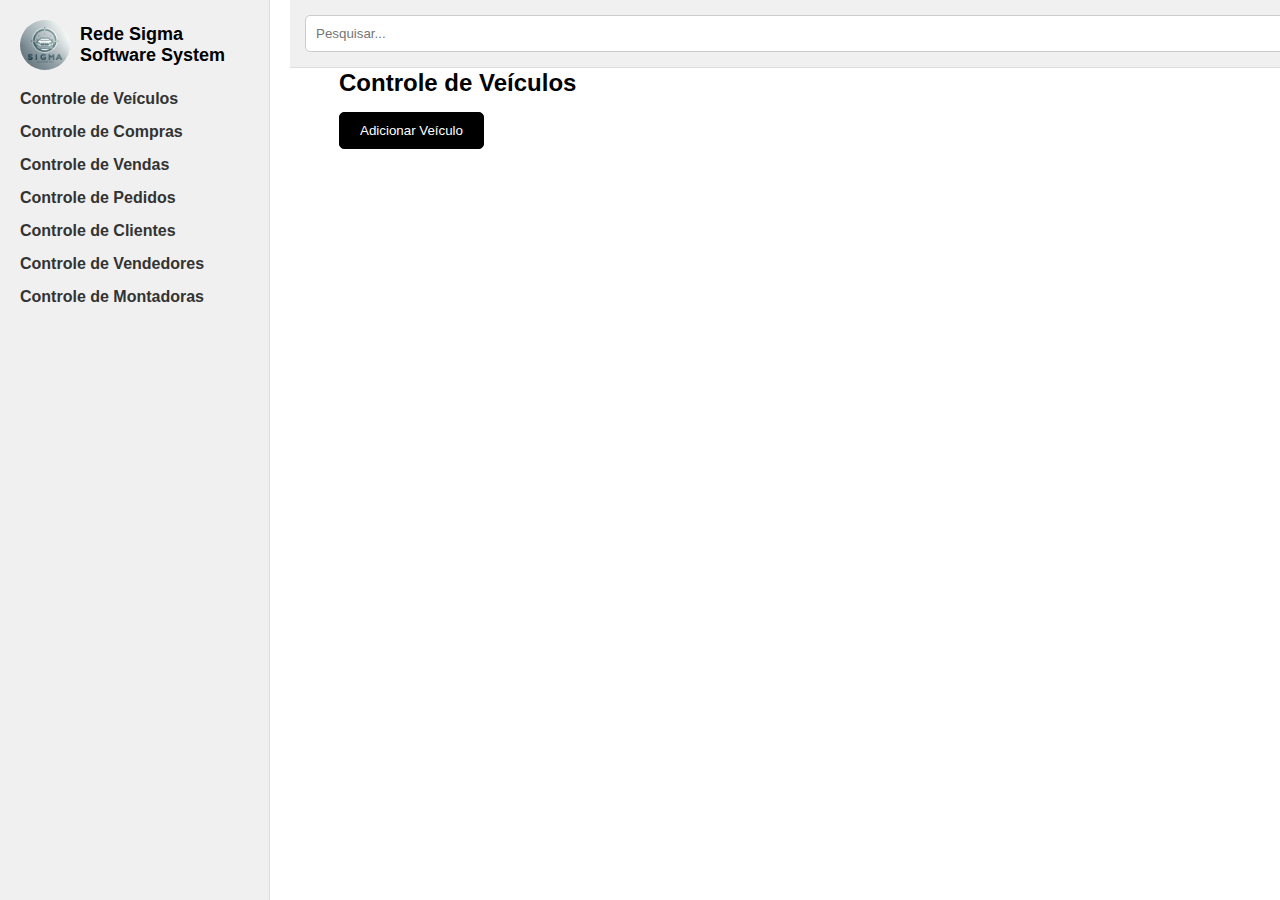
==== index.html @ d0e2ea7e "Add files via upload" ====
<!DOCTYPE html>
<html lang="pt-BR">
<head>
    <meta charset="UTF-8">
    <meta name="viewport" content="width=device-width, initial-scale=1.0">
    <title>Rede Sigma Software System</title>
    <link rel="stylesheet" href="styles.css">
    <style>
        /* Estilização para centralizar o formulário */
        .form-container {
            display: flex;
            flex-direction: column;
            align-items: center;
            justify-content: center;
            gap: 10px;
            max-width: 300px;
            margin: 0 auto;
            padding: 20px;
            border: 1px solid #ccc;
            border-radius: 8px;
            box-shadow: 0px 4px 8px rgba(0, 0, 0, 0.1);
        }
        .form-container input[type="text"],
        .form-container input[type="file"],
        .form-container button {
            width: 100%;
            padding: 8px;
            margin: 5px 0;
        }
        table {
            width: 100%;
            margin-top: 20px;
            border-collapse: collapse;
        }
        table, th, td {
            border: 1px solid #ccc;
            text-align: center;
            padding: 10px;
        }
        img {
            max-width: 50px;
            max-height: 50px;
        }
    </style>
</head>
<body>
    <div class="container">
        <!-- Barra lateral -->
        <aside class="sidebar">
            <div class="logo">
                <img src="logo.jpeg" alt="Logo Rede Sigma">
                <h2>Rede Sigma Software System</h2>
            </div>
            <nav>
                <ul>
                    <li><a href="#controle-veiculos">Controle de Veículos</a></li>
                    <li><a href="#controle-compras">Controle de Compras</a></li>
                    <li><a href="#controle-vendas">Controle de Vendas</a></li>
                    <li><a href="#controle-pedidos">Controle de Pedidos</a></li>
                    <li><a href="#controle-clientes">Controle de Clientes</a></li>
                    <li><a href="#controle-vendedores">Controle de Vendedores</a></li>
                    <li><a href="#controle-montadoras">Controle de Montadoras</a></li>
                </ul>
            </nav>
        </aside>

        <!-- Conteúdo principal -->
        <main>
            <header class="header">
                <input type="text" placeholder="Pesquisar...">
            </header>

            <!-- Seções Dinâmicas com Formulário e Tabela -->
            <div class="content">

                <!-- Exemplo de Seção com Formulário e Tabela -->
                <section id="controle-veiculos">
                    <h2>Controle de Veículos</h2>
                    <button class="btn btn-primary" onclick="exibirFormulario('form-veiculos')">Adicionar Veículo</button>
                    
                    <div id="form-veiculos" class="form-container" style="display: none;">
                        <h3>Adicionar Veículo</h3>
                        <form onsubmit="adicionarItem(event, 'tabela-veiculos')">
                            <label for="nome-veiculo">Nome do Veículo:</label>
                            <input type="text" id="nome-veiculo" placeholder="Nome do Veículo">
                            
                            <label for="modelo-veiculo">Modelo:</label>
                            <input type="text" id="modelo-veiculo" placeholder="Modelo do Veículo">
                            
                            <label for="marca-veiculo">Marca:</label>
                            <input type="text" id="marca-veiculo" placeholder="Marca do Veículo">
                            
                            <label for="imagem-veiculo">Imagem do Veículo:</label>
                            <input type="file" id="imagem-veiculo" accept="image/*">
                            
                            <button type="submit">Adicionar</button>
                        </form>
                    </div>

                    <!-- Tabela 3x3 para exibir os dados, inicialmente oculta -->
                    <table id="tabela-veiculos" style="display: none;">
                        <thead>
                            <tr>
                                <th>Nome</th>
                                <th>Modelo</th>
                                <th>Marca</th>
                                <th>Imagem</th>
                            </tr>
                        </thead>
                        <tbody></tbody>
                    </table>
                </section>
                
                <!-- Outras seções -->
                <!-- Repita a estrutura para outras seções, como Controle de Compras, Controle de Vendas, etc. -->
            </div>
        </main>
    </div>

    <!-- JavaScript -->
    <script>
        function exibirFormulario(formId) {
            document.getElementById(formId).style.display = 'block';
        }

        function adicionarItem(event, tabelaId) {
            event.preventDefault();
            const tabela = document.getElementById(tabelaId);
            const tbody = tabela.querySelector('tbody');

            // Captura os valores dos campos do formulário
            const nome = document.getElementById('nome-veiculo').value;
            const modelo = document.getElementById('modelo-veiculo').value;
            const marca = document.getElementById('marca-veiculo').value;
            const imagemInput = document.getElementById('imagem-veiculo');

            // Verifica se uma imagem foi selecionada
            let imagemUrl = '';
            if (imagemInput.files && imagemInput.files[0]) {
                const reader = new FileReader();
                reader.onload = function(e) {
                    imagemUrl = e.target.result;
                    inserirNaTabela(nome, modelo, marca, imagemUrl, tabela, tbody);
                };
                reader.readAsDataURL(imagemInput.files[0]);
            } else {
                inserirNaTabela(nome, modelo, marca, '', tabela, tbody);
            }

            // Limpa os campos do formulário
            document.getElementById('nome-veiculo').value = '';
            document.getElementById('modelo-veiculo').value = '';
            document.getElementById('marca-veiculo').value = '';
            document.getElementById('imagem-veiculo').value = '';

            // Oculta o formulário após a submissão
            document.getElementById('form-veiculos').style.display = 'none';
        }

        function inserirNaTabela(nome, modelo, marca, imagemUrl, tabela, tbody) {
            if (!tabela.style.display || tabela.style.display === 'none') {
                tabela.style.display = 'table';
            }

            const novaLinha = tbody.insertRow();
            novaLinha.insertCell(0).textContent = nome;
            novaLinha.insertCell(1).textContent = modelo;
            novaLinha.insertCell(2).textContent = marca;
            const imagemCell = novaLinha.insertCell(3);

            if (imagemUrl) {
                const img = document.createElement('img');
                img.src = imagemUrl;
                img.alt = 'Imagem do Veículo';
                imagemCell.appendChild(img);
            } else {
                imagemCell.textContent = 'Nenhuma imagem';
            }
        }
    </script>
</body>
</html>
---- styles.css ----
/* Reset básico */
* {
    margin: 0;
    padding: 0;
    box-sizing: border-box;
    font-family: Arial, sans-serif;
}
/* Estilo para a barra de pesquisa fixa */
.header {
    position: fixed; 
    top: 0;
    background: rgb(240, 240, 240);
    box-shadow: 0 2px 5px rgb(255, 255, 255);
    width: auto;
}

/* Margem para o conteúdo, para que não fique por baixo da barra fixa */
.content {
    padding: 48px;
    border: 1px solid #cccccc00;
    border-radius: 5px;
    /* Ajuste conforme a altura da barra de pesquisa */
}

/* Container geral */
.container {
    display: flex;
    height: 100vh;
}

/* Barra lateral */
.sidebar {
    width: 270px;
    background-color: #f0f0f0;
    padding: 20px;
    border-right: 1px solid #ddd;
}

.sidebar .logo {
    display: flex;
    align-items: center;
    gap: 10px;
    margin-bottom: 20px;
}

.sidebar h2 {
    font-size: 18px;
}

.sidebar nav ul {
    list-style: none;
}

.sidebar nav ul li {
    margin-bottom: 15px;
}

.sidebar nav ul li a {
    text-decoration: none;
    color: #333;
    font-weight: bold;
}

.sidebar nav ul li a:hover {
    color: #007bff;
}

/* Barra superior */
.header {
    width: 100%;
    padding: 15px;
    border-bottom: 1px solid #ddd;
}

.header input[type="text"] {
    width: 100%;
    padding: 10px;
    border-radius: 5px;
    border: 1px solid #ccc;
}

body img {
    width: 80px;
    height: 80px;
    border-radius: 50%;
}


/* Conteúdo principal */
main {
    flex: 1;
    overflow-y: auto;
    padding: 20px;
}

.content section {
    margin-bottom: 40px;
}

.content section h2 {
    font-size: 24px;
    font-weight: bold;
    margin-bottom: 15px;
}

.btn {
    padding: 10px 20px;
    border: 1px solid #000;
    border-radius: 5px;
    background-color: #fff;
    cursor: pointer;
    margin-right: 10px;
}

.btn-primary {
    background-color: #000;
    color: #fff;
}

.item {
    display: inline-block;
    width: 150px;
    text-align: center;
    margin-top: 20px;
}

.item img {
    width: 80px;
    height: 80px;
    margin-bottom: 10px;
}
#adicionar-veiculo {
    max-width: 600px;
    margin: 0 auto;
    padding: 20px;
    background-color: #ffffff;
    border-radius: 8px;
    box-shadow: 0 4px 8px rgba(0, 0, 0, 0.1);
}

#adicionar-veiculo h2 {
    text-align: center;
    margin-bottom: 20px;
    font-size: 24px;
    color: #333;
}

.form-group {
    margin-bottom: 15px;
}

.form-group label {
    display: block;
    font-weight: bold;
    margin-bottom: 5px;
    color: #333;
}

.form-group input {
    width: 100%;
    padding: 10px;
    border: 1px solid #ccc;
    border-radius: 4px;
    font-size: 16px;
}

.form-buttons {
    display: flex;
    justify-content: space-between;
    margin-top: 20px;
}

.form-buttons button {
    padding: 10px 20px;
    font-size: 16px;
    border: none;
    border-radius: 4px;
    cursor: pointer;
}

.form-buttons button[type="button"] {
    background-color: #ccc;
}

.form-buttons button[type="submit"] {
    background-color: #000;
    color: #fff;
}
#editar-veiculo {
    max-width: 600px;
    margin: 0 auto;
    padding: 20px;
    background-color: #ffffff;
    border-radius: 8px;
    box-shadow: 0 4px 8px rgba(0, 0, 0, 0.1);
}

#editar-veiculo h2 {
    text-align: center;
    margin-bottom: 20px;
    font-size: 24px;
    color: #333;
}

.form-group {
    margin-bottom: 15px;
}

.form-group label {
    display: block;
    font-weight: bold;
    margin-bottom: 5px;
    color: #333;
}

.form-group input {
    width: 100%;
    padding: 10px;
    border: 1px solid #ccc;
    border-radius: 4px;
    font-size: 16px;
}

.form-buttons {
    display: flex;
    justify-content: space-between;
    margin-top: 20px;
}

.form-buttons button {
    padding: 10px 20px;
    font-size: 16px;
    border: none;
    border-radius: 4px;
    cursor: pointer;
}

.form-buttons button[type="button"] {
    background-color: #ccc;
}

.form-buttons button[type="submit"] {
    background-color: #000;
    color: #fff;
}
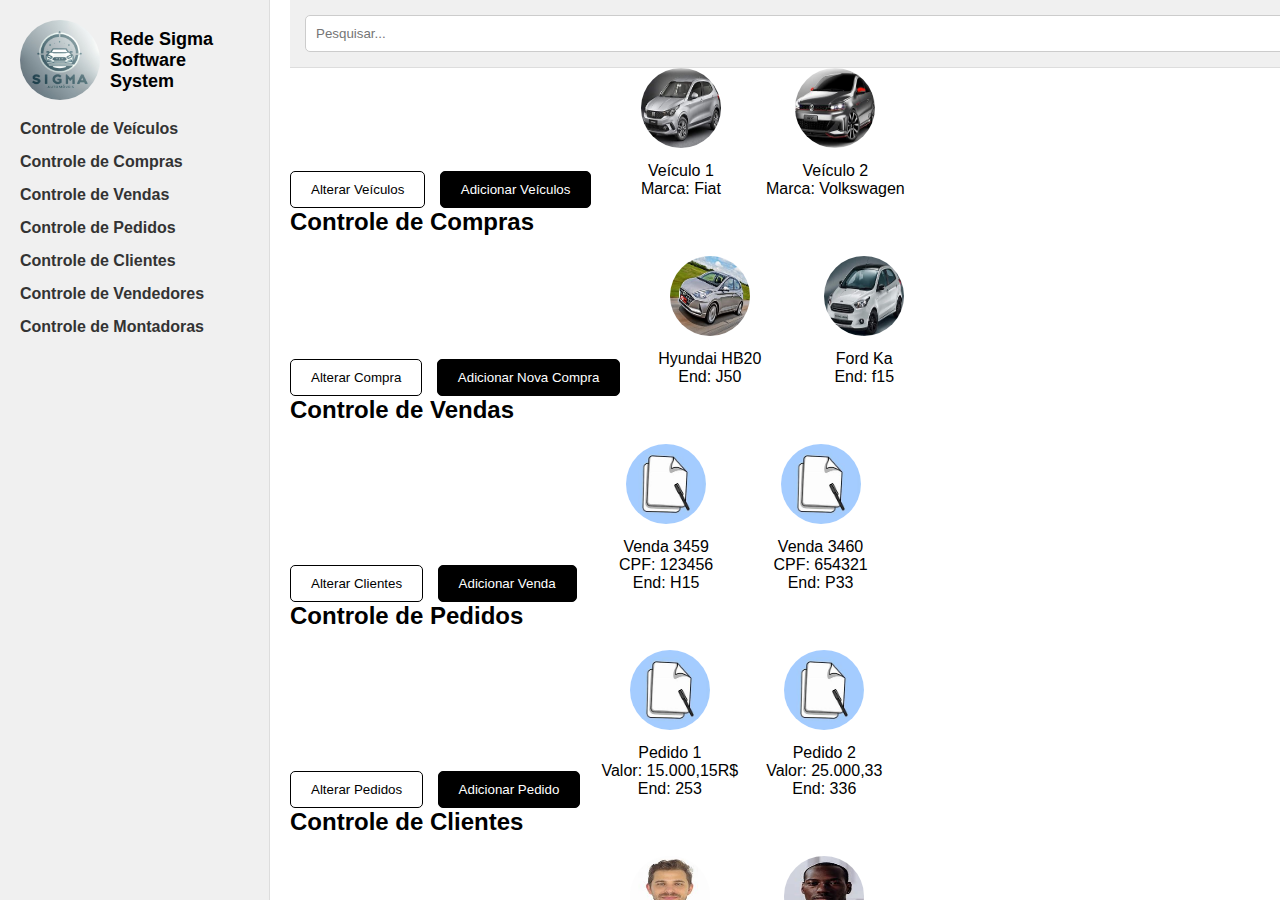
==== commit 152e3244: "Update index.html" ====
--- a/index.html
+++ b/index.html
@@ -5,43 +5,6 @@
     <meta name="viewport" content="width=device-width, initial-scale=1.0">
     <title>Rede Sigma Software System</title>
     <link rel="stylesheet" href="styles.css">
-    <style>
-        /* Estilização para centralizar o formulário */
-        .form-container {
-            display: flex;
-            flex-direction: column;
-            align-items: center;
-            justify-content: center;
-            gap: 10px;
-            max-width: 300px;
-            margin: 0 auto;
-            padding: 20px;
-            border: 1px solid #ccc;
-            border-radius: 8px;
-            box-shadow: 0px 4px 8px rgba(0, 0, 0, 0.1);
-        }
-        .form-container input[type="text"],
-        .form-container input[type="file"],
-        .form-container button {
-            width: 100%;
-            padding: 8px;
-            margin: 5px 0;
-        }
-        table {
-            width: 100%;
-            margin-top: 20px;
-            border-collapse: collapse;
-        }
-        table, th, td {
-            border: 1px solid #ccc;
-            text-align: center;
-            padding: 10px;
-        }
-        img {
-            max-width: 50px;
-            max-height: 50px;
-        }
-    </style>
 </head>
 <body>
     <div class="container">
@@ -66,117 +29,267 @@
 
         <!-- Conteúdo principal -->
         <main>
+            
+            <!-- Barra superior -->
             <header class="header">
                 <input type="text" placeholder="Pesquisar...">
             </header>
 
-            <!-- Seções Dinâmicas com Formulário e Tabela -->
-            <div class="content">
-
-                <!-- Exemplo de Seção com Formulário e Tabela -->
-                <section id="controle-veiculos">
+            <!-- Conteúdo dinâmico com seções -->
+            <section id="content">
+                <div class="controle-veiculos">
                     <h2>Controle de Veículos</h2>
-                    <button class="btn btn-primary" onclick="exibirFormulario('form-veiculos')">Adicionar Veículo</button>
+                    <button class="btn btn-alterar-veiculo">Alterar Veículos</button>
+                    <button class="btn btn-primary">Adicionar Veículos</button>
+                    <div class="item">
+                        <img src="argo.jpeg" alt="Argo">
+                        <p>Veículo 1<br>Marca: Fiat</p>
+                    </div>
+                    <div class="item">
+                        <img src="gol.jpeg" alt="Gol">
+                        <p>Veículo 2<br>Marca: Volkswagen</p>
+                    </div>
+                
+                <div id="adicionar-veiculo" class="adicionar-veiculo" style="display: none;">
+                    <h2>Adicionar Novo Veículo</h2>
+                    <form>
+                        <div class="form-group">
+                            <label for="chassi">Número do chassi</label>
+                            <input type="text" id="chassi" placeholder="Insira o Número do Chassi">
+                        </div>
+                        <div class="form-group">
+                            <label for="placa">Placa</label>
+                            <input type="text" id="placa" placeholder="Insira a Placa">
+                        </div>
+                        <div class="form-group">
+                            <label for="marca">Marca</label>
+                            <input type="text" id="marca" placeholder="Insira a Marca">
+                        </div>
+                        <div class="form-group">
+                            <label for="modelo">Modelo</label>
+                            <input type="text" id="modelo" placeholder="Insira o Modelo">
+                        </div>
+                        <div class="form-group">
+                            <label for="anoFabricacao">Ano de fabricação</label>
+                            <input type="text" id="anoFabricacao" placeholder="Insira o Ano de fabricação">
+                        </div>
+                        <div class="form-group">
+                            <label for="anoModelo">Ano do modelo</label>
+                            <input type="text" id="anoModelo" placeholder="Insira o Ano do modelo">
+                        </div>
+                        <div class="form-group">
+                            <label for="cor">Cor</label>
+                            <input type="text" id="cor" placeholder="Insira a Cor">
+                        </div>
+                        <div class="form-group">
+                            <label for="preco">Preço</label>
+                            <input type="text" id="preco" placeholder="Insira o Preço">
+                        </div>
+                        <div class="form-buttons">
+                            <button type="button" onclick="fecharFormulario()">Cancelar</button>
+                            <button type="submit">Adicionar</button>
+                        </div>
+                    </form>
+                </div>
+                <div id="editar-veiculo" class="editar-veiculo" style="display: none;">
+                    <h2>Editar Veículo</h2>
+                    <form>
+                        <div class="form-group">
+                            <label for="chassi">Número do chassi</label>
+                            <input type="text" id="chassi" placeholder="Insira o Número do Chassi" value="XXXX">
+                        </div>
+                        <div class="form-group">
+                            <label for="placa">Placa</label>
+                            <input type="text" id="placa" placeholder="Insira a Placa" value="ABC-1234">
+                        </div>
+                        <div class="form-group">
+                            <label for="marca">Marca</label>
+                            <input type="text" id="marca" placeholder="Insira a Marca" value="Marca Exemplo">
+                        </div>
+                        <div class="form-group">
+                            <label for="modelo">Modelo</label>
+                            <input type="text" id="modelo" placeholder="Insira o Modelo" value="Modelo Exemplo">
+                        </div>
+                        <div class="form-group">
+                            <label for="anoFabricacao">Ano de fabricação</label>
+                            <input type="text" id="anoFabricacao" placeholder="Insira o Ano de fabricação" value="2020">
+                        </div>
+                        <div class="form-group">
+                            <label for="anoModelo">Ano do modelo</label>
+                            <input type="text" id="anoModelo" placeholder="Insira o Ano do modelo" value="2021">
+                        </div>
+                        <div class="form-group">
+                            <label for="cor">Cor</label>
+                            <input type="text" id="cor" placeholder="Insira a Cor" value="Preto">
+                        </div>
+                        <div class="form-group">
+                            <label for="preco">Preço</label>
+                            <input type="text" id="preco" placeholder="Insira o Preço" value="50000">
+                        </div>
+                        <div class="form-buttons">
+                            <button type="button" onclick="fecharEdicao()">Cancelar</button>
+                            <button type="submit">Salvar Alterações</button>
+                        </div>
+                    </form>
+                </div>
+                
+                
+
+                <div class="controle-compras">
+                    <h2>Controle de Compras</h2>
+                    <button class="btn btn-alterar-compra">Alterar Compra</button>
+                    <button class="btn btn-primary">Adicionar Nova Compra</button>
                     
-                    <div id="form-veiculos" class="form-container" style="display: none;">
-                        <h3>Adicionar Veículo</h3>
-                        <form onsubmit="adicionarItem(event, 'tabela-veiculos')">
-                            <label for="nome-veiculo">Nome do Veículo:</label>
-                            <input type="text" id="nome-veiculo" placeholder="Nome do Veículo">
-                            
-                            <label for="modelo-veiculo">Modelo:</label>
-                            <input type="text" id="modelo-veiculo" placeholder="Modelo do Veículo">
-                            
-                            <label for="marca-veiculo">Marca:</label>
-                            <input type="text" id="marca-veiculo" placeholder="Marca do Veículo">
-                            
-                            <label for="imagem-veiculo">Imagem do Veículo:</label>
-                            <input type="file" id="imagem-veiculo" accept="image/*">
-                            
-                            <button type="submit">Adicionar</button>
-                        </form>
-                    </div>
-
-                    <!-- Tabela 3x3 para exibir os dados, inicialmente oculta -->
-                    <table id="tabela-veiculos" style="display: none;">
-                        <thead>
-                            <tr>
-                                <th>Nome</th>
-                                <th>Modelo</th>
-                                <th>Marca</th>
-                                <th>Imagem</th>
-                            </tr>
-                        </thead>
-                        <tbody></tbody>
-                    </table>
+                    <div class="item">
+                      <img src="hb20.jpeg" alt="HB20">
+                      <p>Hyundai HB20<br>End: J50</p>
+                    </div>
+                    
+                    <div class="item">
+                      <img src="ka.jpeg" alt="Ka">
+                      <p>Ford Ka<br>End: f15</p>
+                    </div>
+                  </div>
+                  
+                  <div id="adicionar-compra" class="adicionar-compra" style="display: none;">
+                    <h2>Adicionar Nova Compra</h2>
+                    <form>
+                      <div class="form-group">
+                        <label for="produto">Produto</label>
+                        <input type="text" id="produto" placeholder="Insira o Produto">
+                      </div>
+                      
+                      <div class="form-group">
+                        <label for="quantidade">Quantidade</label>
+                        <input type="text" id="quantidade" placeholder="Insira a Quantidade">
+                      </div>
+                      
+                      <div class="form-group">
+                        <label for="preco-compra">Preço</label>
+                        <input type="text" id="preco-compra" placeholder="Insira o Preço">
+                      </div>
+                      
+                      <div class="form-group">
+                        <label for="fornecedor">Fornecedor</label>
+                        <input type="text" id="fornecedor" placeholder="Insira o Fornecedor">
+                      </div>
+                      
+                      <div class="form-buttons">
+                        <button type="button" onclick="fecharFormularioCompra()">Cancelar</button>
+                        <button type="submit">Adicionar</button>
+                      </div>
+                    </form>
+                  </div>
+                  
+                  <div id="editar-compra" class="editar-compra" style="display: none;">
+                    <h2>Editar Compra</h2>
+                    <form>
+                      <div class="form-group">
+                        <label for="produto-editar">Produto</label>
+                        <input type="text" id="produto-editar" placeholder="Insira o Produto" value="Produto Exemplo">
+                      </div>
+                      
+                      <div class="form-group">
+                        <label for="quantidade-editar">Quantidade</label>
+                        <input type="text" id="quantidade-editar" placeholder="Insira a Quantidade" value="10">
+                      </div>
+                      
+                      <div class="form-group">
+                        <label for="preco-editar">Preço</label>
+                        <input type="text" id="preco-editar" placeholder="Insira o Preço" value="100">
+                      </div>
+                      
+                      <div class="form-group">
+                        <label for="fornecedor-editar">Fornecedor</label>
+                        <input type="text" id="fornecedor-editar" placeholder="Insira o Fornecedor" value="Fornecedor Exemplo">
+                      </div>
+                      
+                      <div class="form-buttons">
+                        <button type="button" onclick="fecharEdicaoCompra()">Cancelar</button>
+                        <button type="submit">Salvar Alterações</button>
+                      </div>
+                    </form>
+                  </div>
+                  
+                
+
+                <div class="controle-vendas">
+                    <h2>Controle de Vendas</h2>
+                    <button class="btn">Alterar Clientes</button>
+                    <button class="btn btn-primary">Adicionar Venda</button>
+                    <div class="item">
+                        <img src="papel.jpeg" alt="Pedido 3">
+                        <p>Venda 3459<br>CPF: 123456<br>End: H15</p>
+                    </div>
+                    <div class="item">
+                        <img src="papel.jpeg" alt="Pedido 4">
+                        <p>Venda 3460<br>CPF: 654321<br>End: P33</p>
+                    </div>
+                 </div>
+                
+
+                <div class="controle-pedidos">
+                    <h2>Controle de Pedidos</h2>
+                    <button class="btn">Alterar Pedidos</button>
+                    <button class="btn btn-primary">Adicionar Pedido</button>
+                    <div class="item">
+                        <img src="papel.jpeg" alt="Pedido 1">
+                        <p>Pedido 1<br>Valor: 15.000,15R$<br>End: 253</p>
+                    </div>
+                    <div class="item">
+                        <img src="papel.jpeg" alt="Pedido 2">
+                        <p>Pedido 2<br>Valor: 25.000,33<br>End: 336</p>
+                    </div>
+                 </div>
+
+                <div class="controle-clientes">
+                    <h2>Controle de Clientes</h2>
+                    <button class="btn">Alterar Clientes</button>
+                    <button class="btn btn-primary">Adicionar Cliente</button>
+                    <div class="item">
+                        <img src="cliente3.jpeg" alt="Cliente 3">
+                        <p>Roberto Lima<br>CPF: 123456</p>
+                    </div>
+                    <div class="item">
+                        <img src="cliente4.jpeg" alt="Cliente 4">
+                        <p>Jailson da Silva<br>CPF: 654321</p>
+                    </div>
+                </div>
+                
+
+                <div class="controle-vendedores">
+                    <h2>Controle de Vendedores</h2>
+                    <button class="btn">Alterar Vendedores</button>
+                    <button class="btn btn-primary">Adicionar Vendedor</button>
+                    <div class="item">
+                        <img src="cliente1.jpeg" alt="Cliente 1">
+                        <p>Vendedor 15<br>Nome: Alberto Ribeiro</p>
+                    </div>
+                    <div class="item">
+                        <img src="cliente2.jpeg" alt="Cliente 2">
+                        <p>Vendedor 10<br>Nome: Joana D'arc</p>
+                    </div>
+                 </div>
+
+                <section id="controle-montadoras">
+                    <h2>Controle de Montadoras</h2>
+                    <button class="btn">Alterar Montadoras</button>
+                    <button class="btn btn-primary">Adicionar Montadora</button>
+                    <div class="item">
+                        <img src="hyundai.jpeg" alt="Hyundai">
+                        <p>Montadora 1<br>Nome: Hyundai</p>
+                    </div>
+                    <div class="item">
+                        <img src="toyota.jpeg" alt="toyota">
+                        <p>Montadora 2<br>Nome: toyota</p>
+                    </div>
                 </section>
-                
-                <!-- Outras seções -->
-                <!-- Repita a estrutura para outras seções, como Controle de Compras, Controle de Vendas, etc. -->
             </div>
         </main>
     </div>
 
-    <!-- JavaScript -->
-    <script>
-        function exibirFormulario(formId) {
-            document.getElementById(formId).style.display = 'block';
-        }
-
-        function adicionarItem(event, tabelaId) {
-            event.preventDefault();
-            const tabela = document.getElementById(tabelaId);
-            const tbody = tabela.querySelector('tbody');
-
-            // Captura os valores dos campos do formulário
-            const nome = document.getElementById('nome-veiculo').value;
-            const modelo = document.getElementById('modelo-veiculo').value;
-            const marca = document.getElementById('marca-veiculo').value;
-            const imagemInput = document.getElementById('imagem-veiculo');
-
-            // Verifica se uma imagem foi selecionada
-            let imagemUrl = '';
-            if (imagemInput.files && imagemInput.files[0]) {
-                const reader = new FileReader();
-                reader.onload = function(e) {
-                    imagemUrl = e.target.result;
-                    inserirNaTabela(nome, modelo, marca, imagemUrl, tabela, tbody);
-                };
-                reader.readAsDataURL(imagemInput.files[0]);
-            } else {
-                inserirNaTabela(nome, modelo, marca, '', tabela, tbody);
-            }
-
-            // Limpa os campos do formulário
-            document.getElementById('nome-veiculo').value = '';
-            document.getElementById('modelo-veiculo').value = '';
-            document.getElementById('marca-veiculo').value = '';
-            document.getElementById('imagem-veiculo').value = '';
-
-            // Oculta o formulário após a submissão
-            document.getElementById('form-veiculos').style.display = 'none';
-        }
-
-        function inserirNaTabela(nome, modelo, marca, imagemUrl, tabela, tbody) {
-            if (!tabela.style.display || tabela.style.display === 'none') {
-                tabela.style.display = 'table';
-            }
-
-            const novaLinha = tbody.insertRow();
-            novaLinha.insertCell(0).textContent = nome;
-            novaLinha.insertCell(1).textContent = modelo;
-            novaLinha.insertCell(2).textContent = marca;
-            const imagemCell = novaLinha.insertCell(3);
-
-            if (imagemUrl) {
-                const img = document.createElement('img');
-                img.src = imagemUrl;
-                img.alt = 'Imagem do Veículo';
-                imagemCell.appendChild(img);
-            } else {
-                imagemCell.textContent = 'Nenhuma imagem';
-            }
-        }
-    </script>
+    <!-- Link para o arquivo JavaScript externo -->
+    <script src="script.js"></script>
+    <script src="./script.js"></script>
 </body>
 </html>
--- a/styles.css
+++ b/styles.css
@@ -13,15 +13,45 @@
     box-shadow: 0 2px 5px rgb(255, 255, 255);
     width: auto;
 }
+.section {
+    display: flex;
+    justify-content: center;
+    align-items: right;
+      min-height: 100vh; /* Garante que o body ocupe toda a altura da janela */
+      margin: 0; 
+}
 
 /* Margem para o conteúdo, para que não fique por baixo da barra fixa */
 .content {
+    display: flex;
+     justify-content: center;
+    align-items: right;
+     min-height: 100vh; /* Garante que o body ocupe toda a altura da janela */
+      margin: 0;
     padding: 48px;
     border: 1px solid #cccccc00;
     border-radius: 5px;
     /* Ajuste conforme a altura da barra de pesquisa */
 }
-
+.content section {
+     display: flex;
+     justify-content: center;
+    align-items: right;
+     min-height: 100vh; /* Garante que o body ocupe toda a altura da janela */
+      margin: 0;
+    margin-bottom: 40px;
+}
+
+.content section h2 {
+     display: flex;
+     justify-content: center;
+    align-items: right;
+     min-height: 100vh; /* Garante que o body ocupe toda a altura da janela */
+      margin: 0;
+    font-size: 24px;
+    font-weight: bold;
+    margin-bottom: 15px;
+}
 /* Container geral */
 .container {
     display: flex;
@@ -34,6 +64,7 @@
     background-color: #f0f0f0;
     padding: 20px;
     border-right: 1px solid #ddd;
+    align-items: right;
 }
 
 .sidebar .logo {
@@ -91,16 +122,6 @@
     flex: 1;
     overflow-y: auto;
     padding: 20px;
-}
-
-.content section {
-    margin-bottom: 40px;
-}
-
-.content section h2 {
-    font-size: 24px;
-    font-weight: bold;
-    margin-bottom: 15px;
 }
 
 .btn {
@@ -243,4 +264,3 @@
     background-color: #000;
     color: #fff;
 }
-
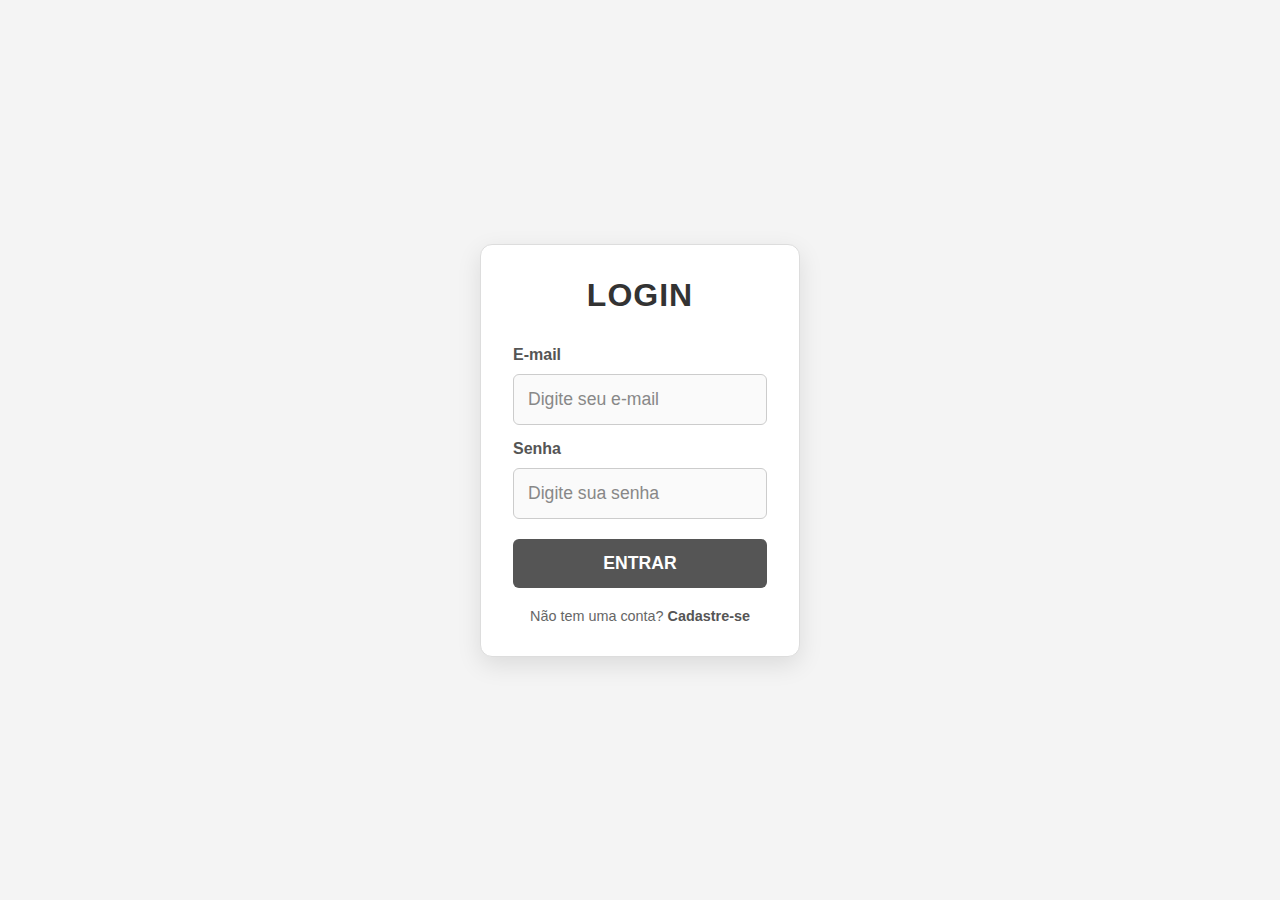
==== commit 4d4d31f2: "Update and rename login.html to index.html" ====
--- a/index.html
+++ b/index.html
@@ -1,295 +1,123 @@
-<!DOCTYPE html>
-<html lang="pt-BR">
 <head>
     <meta charset="UTF-8">
     <meta name="viewport" content="width=device-width, initial-scale=1.0">
-    <title>Rede Sigma Software System</title>
-    <link rel="stylesheet" href="styles.css">
+    <title>Cadastro de Usuário</title>
+    <style>
+        /* Reset e estilo básico */
+        * {
+          margin: 0;
+          padding: 0;
+          box-sizing: border-box;
+          font-family: 'Arial', sans-serif;
+        }
+
+        body {
+          display: flex;
+          align-items: center;
+          justify-content: center;
+          height: 100vh;
+          background-color: #f4f4f4; /* Fundo cinza claro */
+          color: #333; /* Texto em cinza escuro */
+        }
+
+        .container {
+          background-color: #ffffff; /* Fundo branco */
+          padding: 2em;
+          border-radius: 12px;
+          box-shadow: 0 8px 24px rgba(0, 0, 0, 0.1); /* Sombra suave */
+          width: 320px;
+          text-align: center;
+          border: 1px solid #ddd; /* Borda cinza suave */
+        }
+
+        h2 {
+          font-family: 'Arial Black', sans-serif;
+          margin-bottom: 1em;
+          color: #333; /* Texto em cinza escuro */
+          font-size: 2em;
+          letter-spacing: 1px;
+          text-transform: uppercase;
+          font-weight: bold;
+        }
+
+        label {
+          display: block;
+          text-align: left;
+          margin-top: 15px;
+          font-weight: 600;
+          color: #555; /* Texto em cinza médio */
+        }
+
+        input {
+          width: 100%;
+          padding: 14px;
+          margin-top: 10px;
+          border-radius: 6px;
+          border: 1px solid #ccc; /* Borda cinza clara */
+          background-color: #fafafa; /* Fundo cinza muito claro */
+          color: #333; /* Texto em cinza escuro */
+          font-size: 1.1em;
+          transition: border-color 0.3s ease;
+        }
+
+        input:focus {
+          border-color: #aaa; /* Cor cinza claro para o foco */
+          outline: none;
+        }
+
+        input::placeholder {
+          color: #888; /* Placeholder cinza suave */
+        }
+
+        button {
+          width: 100%;
+          padding: 14px;
+          margin-top: 20px;
+          border: none;
+          border-radius: 6px;
+          background-color: #555; /* Botão cinza escuro */
+          color: #fff;
+          font-weight: bold;
+          cursor: pointer;
+          transition: background-color 0.3s;
+          text-transform: uppercase;
+          font-size: 1.1em;
+        }
+
+        button:hover {
+          background-color: #444; /* Tom mais escuro de cinza no hover */
+        }
+
+        .register-link {
+          margin-top: 20px;
+          font-size: 0.9em;
+          color: #666; /* Texto em cinza médio */
+        }
+
+        .register-link a {
+          color: #555; /* Link em cinza escuro */
+          text-decoration: none;
+          font-weight: bold;
+        }
+
+        .register-link a:hover {
+          color: #333; /* Tom mais escuro no hover */
+          text-decoration: underline;
+        }
+    </style>
 </head>
 <body>
     <div class="container">
-        <!-- Barra lateral -->
-        <aside class="sidebar">
-            <div class="logo">
-                <img src="logo.jpeg" alt="Logo Rede Sigma">
-                <h2>Rede Sigma Software System</h2>
-            </div>
-            <nav>
-                <ul>
-                    <li><a href="#controle-veiculos">Controle de Veículos</a></li>
-                    <li><a href="#controle-compras">Controle de Compras</a></li>
-                    <li><a href="#controle-vendas">Controle de Vendas</a></li>
-                    <li><a href="#controle-pedidos">Controle de Pedidos</a></li>
-                    <li><a href="#controle-clientes">Controle de Clientes</a></li>
-                    <li><a href="#controle-vendedores">Controle de Vendedores</a></li>
-                    <li><a href="#controle-montadoras">Controle de Montadoras</a></li>
-                </ul>
-            </nav>
-        </aside>
+        <h2>Login</h2>
+        <form action="main.html" method="get" aria-label="Formulário de Login">
+            <label for="email">E-mail</label>
+            <input type="email" id="email" name="email" placeholder="Digite seu e-mail" required aria-required="true">
 
-        <!-- Conteúdo principal -->
-        <main>
-            
-            <!-- Barra superior -->
-            <header class="header">
-                <input type="text" placeholder="Pesquisar...">
-            </header>
+            <label for="password">Senha</label>
+            <input type="password" id="password" name="password" placeholder="Digite sua senha" required aria-required="true">
 
-            <!-- Conteúdo dinâmico com seções -->
-            <section id="content">
-                <div class="controle-veiculos">
-                    <h2>Controle de Veículos</h2>
-                    <button class="btn btn-alterar-veiculo">Alterar Veículos</button>
-                    <button class="btn btn-primary">Adicionar Veículos</button>
-                    <div class="item">
-                        <img src="argo.jpeg" alt="Argo">
-                        <p>Veículo 1<br>Marca: Fiat</p>
-                    </div>
-                    <div class="item">
-                        <img src="gol.jpeg" alt="Gol">
-                        <p>Veículo 2<br>Marca: Volkswagen</p>
-                    </div>
-                
-                <div id="adicionar-veiculo" class="adicionar-veiculo" style="display: none;">
-                    <h2>Adicionar Novo Veículo</h2>
-                    <form>
-                        <div class="form-group">
-                            <label for="chassi">Número do chassi</label>
-                            <input type="text" id="chassi" placeholder="Insira o Número do Chassi">
-                        </div>
-                        <div class="form-group">
-                            <label for="placa">Placa</label>
-                            <input type="text" id="placa" placeholder="Insira a Placa">
-                        </div>
-                        <div class="form-group">
-                            <label for="marca">Marca</label>
-                            <input type="text" id="marca" placeholder="Insira a Marca">
-                        </div>
-                        <div class="form-group">
-                            <label for="modelo">Modelo</label>
-                            <input type="text" id="modelo" placeholder="Insira o Modelo">
-                        </div>
-                        <div class="form-group">
-                            <label for="anoFabricacao">Ano de fabricação</label>
-                            <input type="text" id="anoFabricacao" placeholder="Insira o Ano de fabricação">
-                        </div>
-                        <div class="form-group">
-                            <label for="anoModelo">Ano do modelo</label>
-                            <input type="text" id="anoModelo" placeholder="Insira o Ano do modelo">
-                        </div>
-                        <div class="form-group">
-                            <label for="cor">Cor</label>
-                            <input type="text" id="cor" placeholder="Insira a Cor">
-                        </div>
-                        <div class="form-group">
-                            <label for="preco">Preço</label>
-                            <input type="text" id="preco" placeholder="Insira o Preço">
-                        </div>
-                        <div class="form-buttons">
-                            <button type="button" onclick="fecharFormulario()">Cancelar</button>
-                            <button type="submit">Adicionar</button>
-                        </div>
-                    </form>
-                </div>
-                <div id="editar-veiculo" class="editar-veiculo" style="display: none;">
-                    <h2>Editar Veículo</h2>
-                    <form>
-                        <div class="form-group">
-                            <label for="chassi">Número do chassi</label>
-                            <input type="text" id="chassi" placeholder="Insira o Número do Chassi" value="XXXX">
-                        </div>
-                        <div class="form-group">
-                            <label for="placa">Placa</label>
-                            <input type="text" id="placa" placeholder="Insira a Placa" value="ABC-1234">
-                        </div>
-                        <div class="form-group">
-                            <label for="marca">Marca</label>
-                            <input type="text" id="marca" placeholder="Insira a Marca" value="Marca Exemplo">
-                        </div>
-                        <div class="form-group">
-                            <label for="modelo">Modelo</label>
-                            <input type="text" id="modelo" placeholder="Insira o Modelo" value="Modelo Exemplo">
-                        </div>
-                        <div class="form-group">
-                            <label for="anoFabricacao">Ano de fabricação</label>
-                            <input type="text" id="anoFabricacao" placeholder="Insira o Ano de fabricação" value="2020">
-                        </div>
-                        <div class="form-group">
-                            <label for="anoModelo">Ano do modelo</label>
-                            <input type="text" id="anoModelo" placeholder="Insira o Ano do modelo" value="2021">
-                        </div>
-                        <div class="form-group">
-                            <label for="cor">Cor</label>
-                            <input type="text" id="cor" placeholder="Insira a Cor" value="Preto">
-                        </div>
-                        <div class="form-group">
-                            <label for="preco">Preço</label>
-                            <input type="text" id="preco" placeholder="Insira o Preço" value="50000">
-                        </div>
-                        <div class="form-buttons">
-                            <button type="button" onclick="fecharEdicao()">Cancelar</button>
-                            <button type="submit">Salvar Alterações</button>
-                        </div>
-                    </form>
-                </div>
-                
-                
-
-                <div class="controle-compras">
-                    <h2>Controle de Compras</h2>
-                    <button class="btn btn-alterar-compra">Alterar Compra</button>
-                    <button class="btn btn-primary">Adicionar Nova Compra</button>
-                    
-                    <div class="item">
-                      <img src="hb20.jpeg" alt="HB20">
-                      <p>Hyundai HB20<br>End: J50</p>
-                    </div>
-                    
-                    <div class="item">
-                      <img src="ka.jpeg" alt="Ka">
-                      <p>Ford Ka<br>End: f15</p>
-                    </div>
-                  </div>
-                  
-                  <div id="adicionar-compra" class="adicionar-compra" style="display: none;">
-                    <h2>Adicionar Nova Compra</h2>
-                    <form>
-                      <div class="form-group">
-                        <label for="produto">Produto</label>
-                        <input type="text" id="produto" placeholder="Insira o Produto">
-                      </div>
-                      
-                      <div class="form-group">
-                        <label for="quantidade">Quantidade</label>
-                        <input type="text" id="quantidade" placeholder="Insira a Quantidade">
-                      </div>
-                      
-                      <div class="form-group">
-                        <label for="preco-compra">Preço</label>
-                        <input type="text" id="preco-compra" placeholder="Insira o Preço">
-                      </div>
-                      
-                      <div class="form-group">
-                        <label for="fornecedor">Fornecedor</label>
-                        <input type="text" id="fornecedor" placeholder="Insira o Fornecedor">
-                      </div>
-                      
-                      <div class="form-buttons">
-                        <button type="button" onclick="fecharFormularioCompra()">Cancelar</button>
-                        <button type="submit">Adicionar</button>
-                      </div>
-                    </form>
-                  </div>
-                  
-                  <div id="editar-compra" class="editar-compra" style="display: none;">
-                    <h2>Editar Compra</h2>
-                    <form>
-                      <div class="form-group">
-                        <label for="produto-editar">Produto</label>
-                        <input type="text" id="produto-editar" placeholder="Insira o Produto" value="Produto Exemplo">
-                      </div>
-                      
-                      <div class="form-group">
-                        <label for="quantidade-editar">Quantidade</label>
-                        <input type="text" id="quantidade-editar" placeholder="Insira a Quantidade" value="10">
-                      </div>
-                      
-                      <div class="form-group">
-                        <label for="preco-editar">Preço</label>
-                        <input type="text" id="preco-editar" placeholder="Insira o Preço" value="100">
-                      </div>
-                      
-                      <div class="form-group">
-                        <label for="fornecedor-editar">Fornecedor</label>
-                        <input type="text" id="fornecedor-editar" placeholder="Insira o Fornecedor" value="Fornecedor Exemplo">
-                      </div>
-                      
-                      <div class="form-buttons">
-                        <button type="button" onclick="fecharEdicaoCompra()">Cancelar</button>
-                        <button type="submit">Salvar Alterações</button>
-                      </div>
-                    </form>
-                  </div>
-                  
-                
-
-                <div class="controle-vendas">
-                    <h2>Controle de Vendas</h2>
-                    <button class="btn">Alterar Clientes</button>
-                    <button class="btn btn-primary">Adicionar Venda</button>
-                    <div class="item">
-                        <img src="papel.jpeg" alt="Pedido 3">
-                        <p>Venda 3459<br>CPF: 123456<br>End: H15</p>
-                    </div>
-                    <div class="item">
-                        <img src="papel.jpeg" alt="Pedido 4">
-                        <p>Venda 3460<br>CPF: 654321<br>End: P33</p>
-                    </div>
-                 </div>
-                
-
-                <div class="controle-pedidos">
-                    <h2>Controle de Pedidos</h2>
-                    <button class="btn">Alterar Pedidos</button>
-                    <button class="btn btn-primary">Adicionar Pedido</button>
-                    <div class="item">
-                        <img src="papel.jpeg" alt="Pedido 1">
-                        <p>Pedido 1<br>Valor: 15.000,15R$<br>End: 253</p>
-                    </div>
-                    <div class="item">
-                        <img src="papel.jpeg" alt="Pedido 2">
-                        <p>Pedido 2<br>Valor: 25.000,33<br>End: 336</p>
-                    </div>
-                 </div>
-
-                <div class="controle-clientes">
-                    <h2>Controle de Clientes</h2>
-                    <button class="btn">Alterar Clientes</button>
-                    <button class="btn btn-primary">Adicionar Cliente</button>
-                    <div class="item">
-                        <img src="cliente3.jpeg" alt="Cliente 3">
-                        <p>Roberto Lima<br>CPF: 123456</p>
-                    </div>
-                    <div class="item">
-                        <img src="cliente4.jpeg" alt="Cliente 4">
-                        <p>Jailson da Silva<br>CPF: 654321</p>
-                    </div>
-                </div>
-                
-
-                <div class="controle-vendedores">
-                    <h2>Controle de Vendedores</h2>
-                    <button class="btn">Alterar Vendedores</button>
-                    <button class="btn btn-primary">Adicionar Vendedor</button>
-                    <div class="item">
-                        <img src="cliente1.jpeg" alt="Cliente 1">
-                        <p>Vendedor 15<br>Nome: Alberto Ribeiro</p>
-                    </div>
-                    <div class="item">
-                        <img src="cliente2.jpeg" alt="Cliente 2">
-                        <p>Vendedor 10<br>Nome: Joana D'arc</p>
-                    </div>
-                 </div>
-
-                <section id="controle-montadoras">
-                    <h2>Controle de Montadoras</h2>
-                    <button class="btn">Alterar Montadoras</button>
-                    <button class="btn btn-primary">Adicionar Montadora</button>
-                    <div class="item">
-                        <img src="hyundai.jpeg" alt="Hyundai">
-                        <p>Montadora 1<br>Nome: Hyundai</p>
-                    </div>
-                    <div class="item">
-                        <img src="toyota.jpeg" alt="toyota">
-                        <p>Montadora 2<br>Nome: toyota</p>
-                    </div>
-                </section>
-            </div>
-        </main>
+            <button type="submit">Entrar</button>
+        </form>
+        <p class="register-link">Não tem uma conta? <a href="cadastro.html">Cadastre-se</a></p>
     </div>
-
-    <!-- Link para o arquivo JavaScript externo -->
-    <script src="script.js"></script>
-    <script src="./script.js"></script>
 </body>
-</html>
